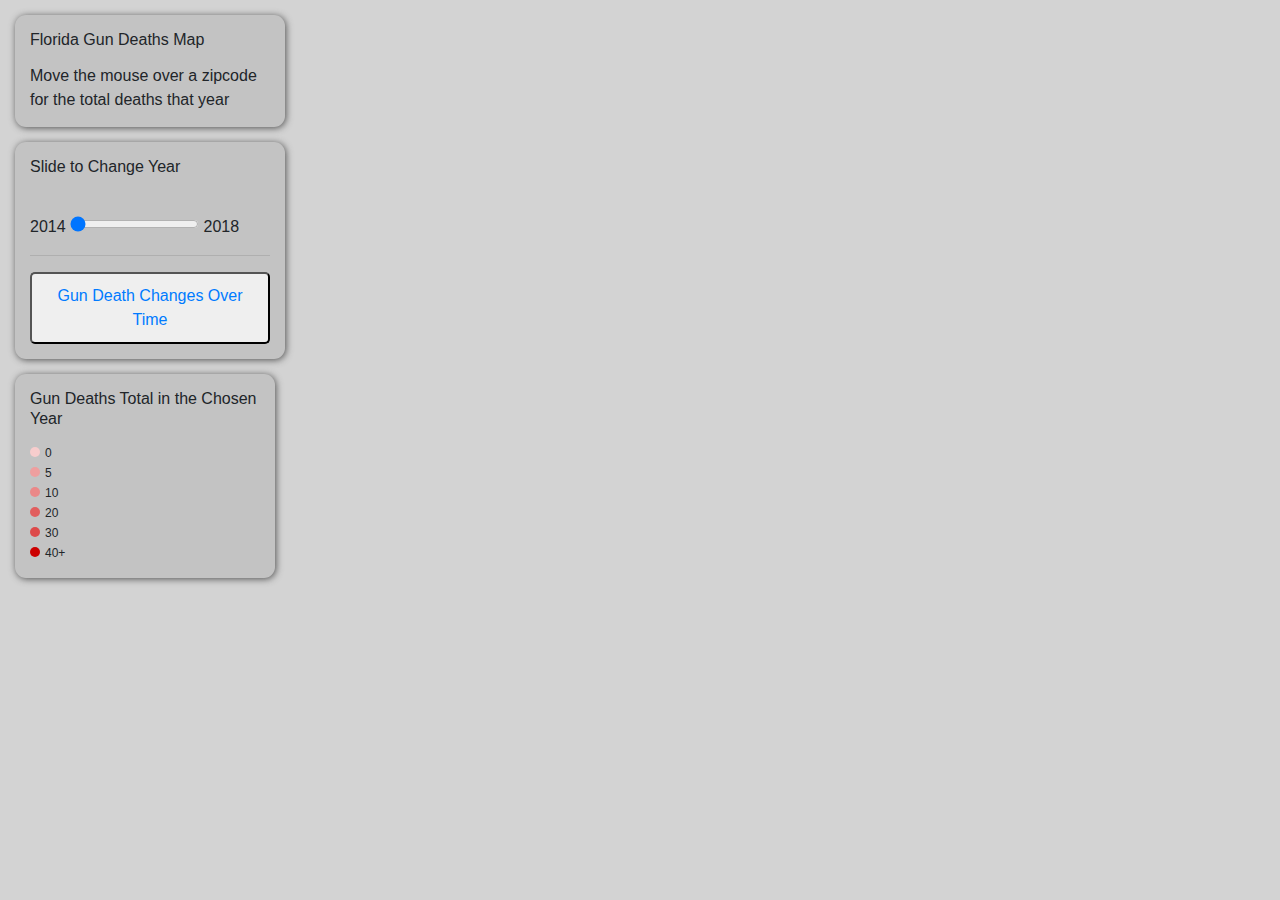
==== index.html @ 7abfb2cc "infobox" ====
<!doctype html>

<html lang="en">

<head>
  <meta charset="utf-8">

  <title>Gun Deaths NY State</title>
  <meta name="description" content="A Map of Gun Deaths in Florida since 2014">
  <meta name="author" content="Marium Sultan">
  <link rel="icon" href="favicon.ico">

<!-- Bootstrap core CSS -->
<link rel="stylesheet" href="https://stackpath.bootstrapcdn.com/bootstrap/4.3.1/css/bootstrap.min.css" integrity="sha384-ggOyR0iXCbMQv3Xipma34MD+dH/1fQ784/j6cY/iJTQUOhcWr7x9JvoRxT2MZw1T" crossorigin="anonymous">
<!-- Mapbox CSS -->
<link href="https://api.tiles.mapbox.com/mapbox-gl-js/v0.53.1/mapbox-gl.css" rel="stylesheet" />
<!-- Custom CSS -->
<link rel="stylesheet" href="css/styles.css?v=1.0">

<body>

  <div id="mapContainer">
    <div id="sidebar">
      <div class="info-box">
        <h3>Florida Gun Deaths Map</h3>
        <span id="address">Move the mouse over a zipcode for the total deaths that year</span><br/>
        <span id="landuse"></span>
      </div>

      <div class="info-box">
        <h3>Slide to Change Year</h3>
        <label id='year'></label>
        <div>
      2014
      <input id='slider' type='range' min='2014' max='2018' step='1' value='2014' />
    2018
    </div>

        <hr/>
        <button class="button"><a href = "charts.html"> Gun Death Changes Over Time</a> </button>
      </div>


      <div class=legend >

        <h3>Gun Deaths Total in the Chosen Year</h3>
        <div><span style='background-color: #f7cdcd'></span>0</div>
        <div><span style='background-color: #ee9f9f'></span>5</div>
        <div><span style='background-color: #ea8888'></span>10</div>
        <div><span style='background-color: #e15e5e'></span>20</div>
        <div><span style='background-color: #dd4a4a'></span>30</div>
        <div><span style='background-color: #cc0000'></span>40+</div>

      </div>


    </div>


  <script src='https://api.tiles.mapbox.com/mapbox-gl-js/v0.53.1/mapbox-gl.js'></script>
  <script src="https://code.jquery.com/jquery-3.3.1.min.js" integrity="sha256-FgpCb/KJQlLNfOu91ta32o/NMZxltwRo8QtmkMRdAu8=" crossorigin="anonymous"></script>
  <script src="js/scripts.js"></script>
</body>
---- css/styles.css ----
html, body {
  height: 100%;
  width: 100%;
  margin:0
}

.chart{
    height: 100px;
    width: 100px;
    background: lightgray;
    margin: 0 auto;
  }


#mapContainer {
  height: 100%;
  width: 100%;
  background: lightgray;
  margin: 0 auto;
}

#sidebar {
  width: 300px;
  position: absolute;
  top: 0;
  left: 0;
  bottom: 0;
  z-index: 10;
  padding: 15px;
}

.info-box {
  top: 25px;
  left: 25px;
  z-index: 10;
  background-color: #c3c3c3;
  padding: 15px;
  border-radius: 11px;
  box-shadow: 1px 1px 7px #525252;
  margin-bottom:15px
}



h3 {
  margin: 0 0 15px 0;
  font-size: 1rem;
}

button {
  padding: 10px;
  font-weight: 500;
  border-radius: 5px;
}

.legend-color-box {
  height: 15px;
  width: 15px;
  float: left;
  margin-right: 10px;
}

.map-overlay input {
background-color: transparent;
display: inline-block;
width: 100%;
position: relative;
margin: 0;
cursor: ew-resize;
}

.legend {
  top: 100px;
  font: 12px/20px 'Helvetica Neue', Arial, Helvetica, sans-serif;
  float: left;
  margin-right: 10px;
  background-color: #c3c3c3;
  padding: 15px;
  border-radius: 11px;
  box-shadow: 1px 1px 7px #525252;
  margin-bottom:15px
}


.infobox2 {
  top: 100px;
  font: 12px/20px 'Helvetica Neue', Arial, Helvetica, sans-serif;
  float: left;
  margin-right: 10px;
  background-color: #c3c3c3;
  padding: 15px;
  border-radius: 11px;
  box-shadow: 1px 1px 7px #525252;
  margin-bottom:15px
}

.legend h4 {
  margin: 0 0 10px;
}

.legend div span {
  border-radius: 50%;
  display: inline-block;
  height: 10px;
  margin-right: 5px;
  width: 10px;
}



.rectangle {
	fill: steelblue;
}
.rectangle:hover {
	fill: orange;
}
.axis {
  font: 10px sans-serif;
}

.axis path,
.axis line {
  fill: none;
  stroke: #000;
  shape-rendering: crispEdges;
}
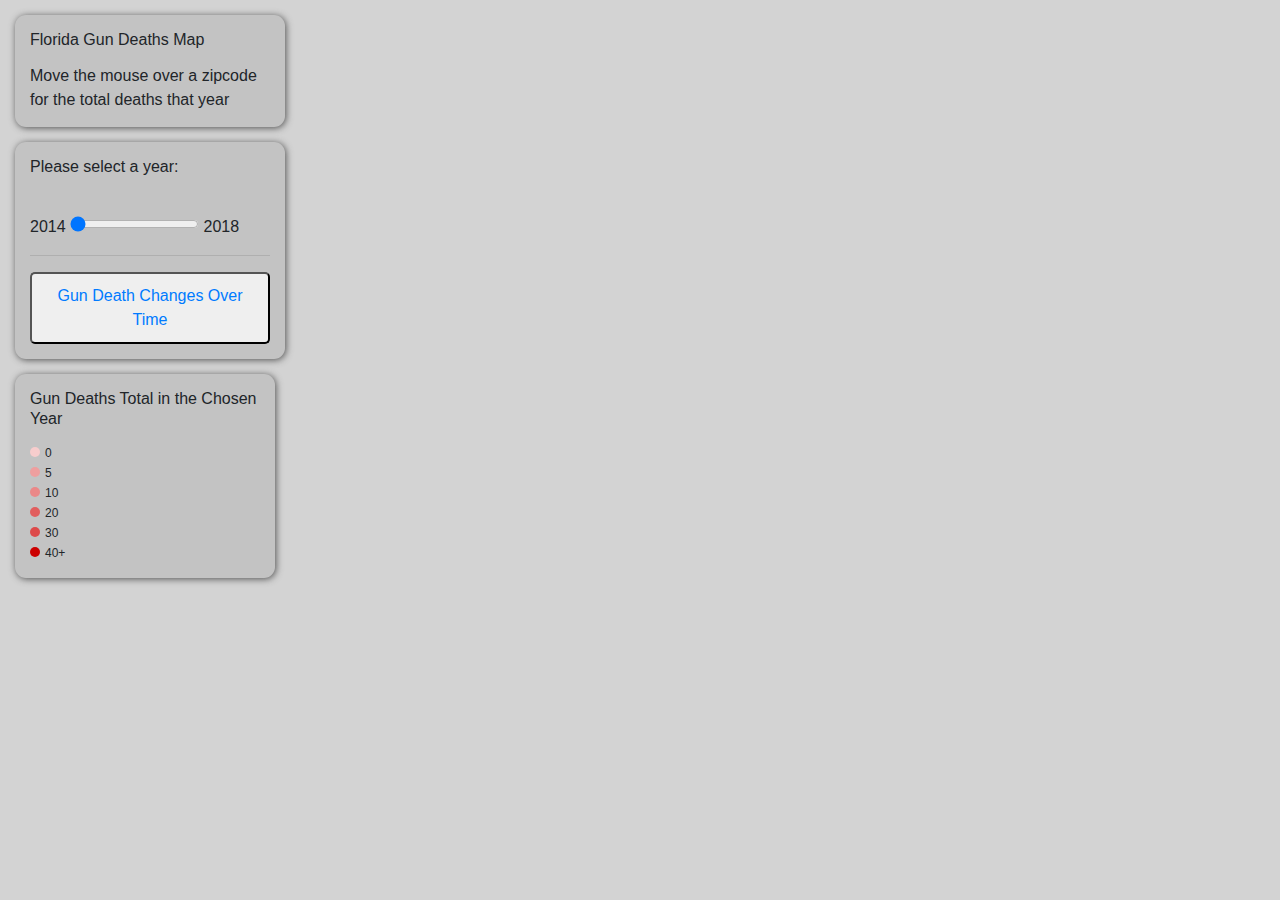
==== commit fb5a6d69: "Update index.html" ====
--- a/index.html
+++ b/index.html
@@ -28,12 +28,15 @@
       </div>
 
       <div class="info-box">
-        <h3>Slide to Change Year</h3>
+        <h3>Please select a year:</h3>
         <label id='year'></label>
         <div>
-      2014
-      <input id='slider' type='range' min='2014' max='2018' step='1' value='2014' />
-    2018
+
+      <div>
+            2014
+            <input id='slider' type='range' min='2014' max='2018' step='1' value='2014' />
+          2018
+          </div>
     </div>
 
         <hr/>
--- a/css/styles.css
+++ b/css/styles.css
@@ -1,11 +1,11 @@
 
 
 
-html, body {
-  height: 100%;
-  width: 100%;
-  margin:0
-}
+
+html, body, #vis {
+            height: 100%;
+            margin: 0;
+        }
 
 .chart{
     height: 100px;
@@ -108,22 +108,3 @@
   margin-right: 5px;
   width: 10px;
 }
-
-
-
-.rectangle {
-	fill: steelblue;
-}
-.rectangle:hover {
-	fill: orange;
-}
-.axis {
-  font: 10px sans-serif;
-}
-
-.axis path,
-.axis line {
-  fill: none;
-  stroke: #000;
-  shape-rendering: crispEdges;
-}
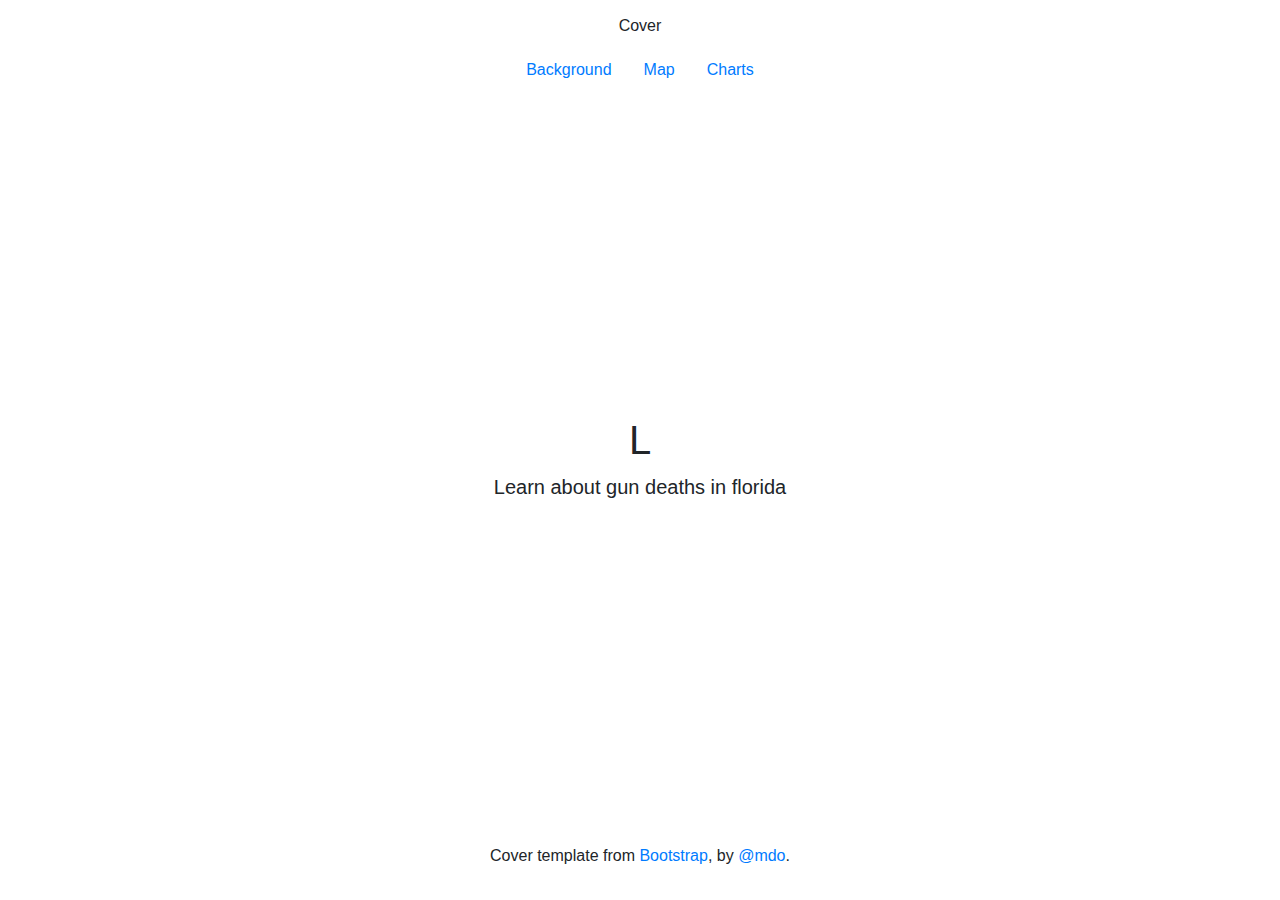
==== commit b9358fe6: "added coverpage" ====
--- a/index.html
+++ b/index.html
@@ -1,14 +1,14 @@
-<!doctype html>
+<!DOCTYPE html>
+<!-- saved from url=(0050)https://getbootstrap.com/docs/4.3/examples/cover/# -->
+<html lang="en"><head><meta http-equiv="Content-Type" content="text/html; charset=UTF-8">
 
-<html lang="en">
+    <meta name="viewport" content="width=device-width, initial-scale=1, shrink-to-fit=no">
+    <meta name="description" content="">
+    <meta name="author" content="Marium">
+    <meta name="generator" content="Jekyll v3.8.5">
+    <title>Main Page Gun Deaths</title>
 
-<head>
-  <meta charset="utf-8">
-
-  <title>Gun Deaths NY State</title>
-  <meta name="description" content="A Map of Gun Deaths in Florida since 2014">
-  <meta name="author" content="Marium Sultan">
-  <link rel="icon" href="favicon.ico">
+    <link rel="canonical" href="https://getbootstrap.com/docs/4.3/examples/cover/">
 
 <!-- Bootstrap core CSS -->
 <link rel="stylesheet" href="https://stackpath.bootstrapcdn.com/bootstrap/4.3.1/css/bootstrap.min.css" integrity="sha384-ggOyR0iXCbMQv3Xipma34MD+dH/1fQ784/j6cY/iJTQUOhcWr7x9JvoRxT2MZw1T" crossorigin="anonymous">
@@ -17,50 +17,39 @@
 <!-- Custom CSS -->
 <link rel="stylesheet" href="css/styles.css?v=1.0">
 
-<body>
-
-  <div id="mapContainer">
-    <div id="sidebar">
-      <div class="info-box">
-        <h3>Florida Gun Deaths Map</h3>
-        <span id="address">Move the mouse over a zipcode for the total deaths that year</span><br/>
-        <span id="landuse"></span>
-      </div>
-
-      <div class="info-box">
-        <h3>Please select a year:</h3>
-        <label id='year'></label>
-        <div>
-
-      <div>
-            2014
-            <input id='slider' type='range' min='2014' max='2018' step='1' value='2014' />
-          2018
-          </div>
-    </div>
-
-        <hr/>
-        <button class="button"><a href = "charts.html"> Gun Death Changes Over Time</a> </button>
-      </div>
 
 
-      <div class=legend >
+    <!-- Custom styles for this template -->
+    <link href="./Cover_temp_files/cover.css" rel="stylesheet">
+  </head>
+  <body class="text-center">
+    <div class="cover-container d-flex w-100 h-100 p-3 mx-auto flex-column">
+  <header class="masthead mb-auto">
+    <div class="inner">
+      <h3 class="masthead-brand">Cover</h3>
+      <nav class="nav nav-masthead justify-content-center">
+        <a class="nav-link active" href="background.html">Background</a>
+        <a class="nav-link" href="map.html">Map</a>
+        <a class="nav-link" href="charts.html">Charts</a>
+      </nav>
+    </div>
+  </header>
 
-        <h3>Gun Deaths Total in the Chosen Year</h3>
-        <div><span style='background-color: #f7cdcd'></span>0</div>
-        <div><span style='background-color: #ee9f9f'></span>5</div>
-        <div><span style='background-color: #ea8888'></span>10</div>
-        <div><span style='background-color: #e15e5e'></span>20</div>
-        <div><span style='background-color: #dd4a4a'></span>30</div>
-        <div><span style='background-color: #cc0000'></span>40+</div>
-
-      </div>
+  <main role="main" class="inner cover">
+    <h1 class="cover-heading">L</h1>
+    <p class="lead">Learn about gun deaths in florida</p>
 
 
-    </div>
 
 
-  <script src='https://api.tiles.mapbox.com/mapbox-gl-js/v0.53.1/mapbox-gl.js'></script>
-  <script src="https://code.jquery.com/jquery-3.3.1.min.js" integrity="sha256-FgpCb/KJQlLNfOu91ta32o/NMZxltwRo8QtmkMRdAu8=" crossorigin="anonymous"></script>
-  <script src="js/scripts.js"></script>
-</body>
+  </main>
+
+  <footer class="mastfoot mt-auto">
+    <div class="inner">
+      <p>Cover template from <a href="https://getbootstrap.com/">Bootstrap</a>, by <a href="https://twitter.com/mdo">@mdo</a>.</p>
+    </div>
+  </footer>
+</div>
+
+
+</body></html>
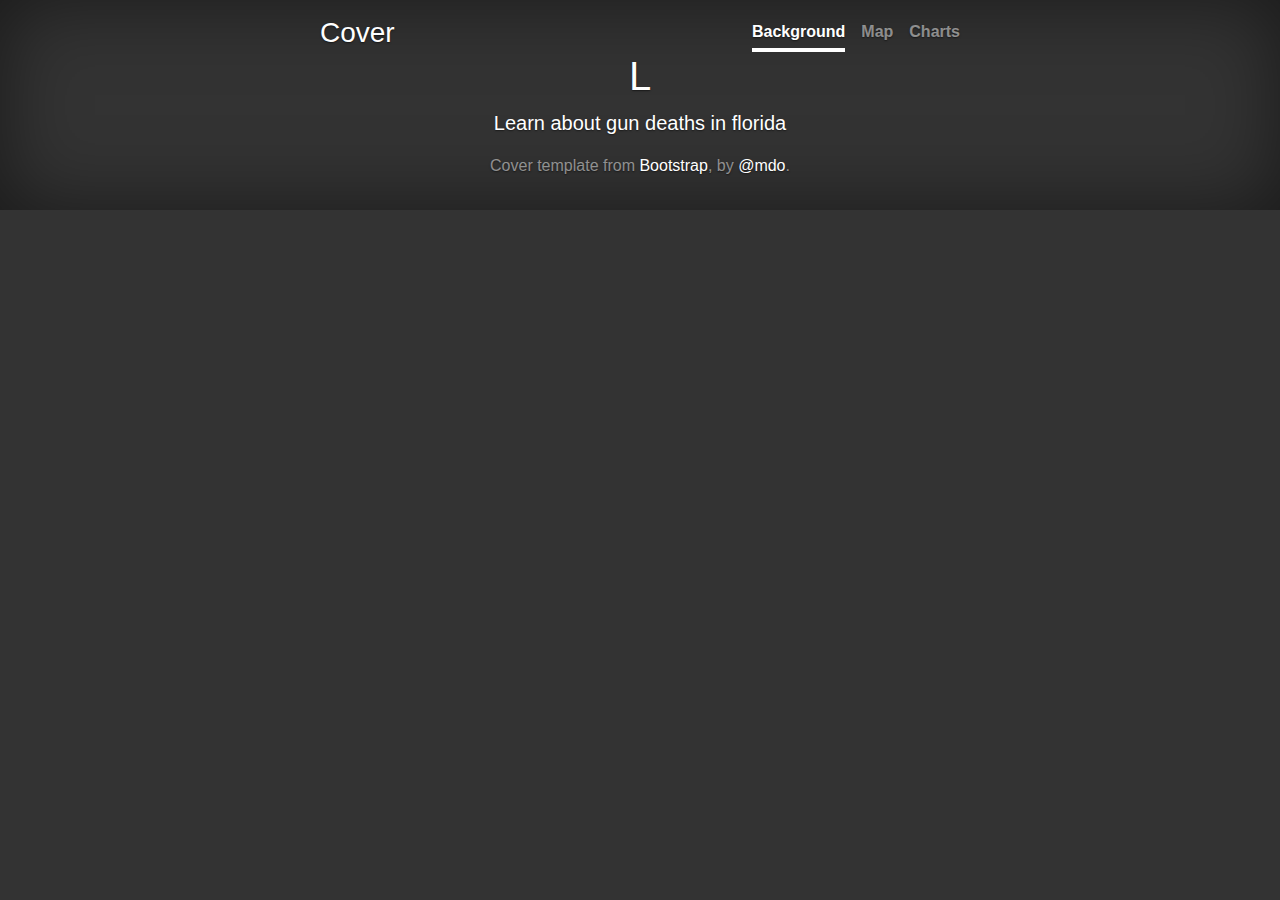
==== commit 95c3fb21: "cover" ====
--- a/index.html
+++ b/index.html
@@ -15,7 +15,7 @@
 <!-- Mapbox CSS -->
 <link href="https://api.tiles.mapbox.com/mapbox-gl-js/v0.53.1/mapbox-gl.css" rel="stylesheet" />
 <!-- Custom CSS -->
-<link rel="stylesheet" href="css/styles.css?v=1.0">
+<link rel="stylesheet" href="css/styles_cover.css">
 
 
 
--- a/css/styles_cover.css
+++ b/css/styles_cover.css
@@ -0,0 +1,119 @@
+.bd-placeholder-img {
+  font-size: 1.125rem;
+  text-anchor: middle;
+  -webkit-user-select: none;
+  -moz-user-select: none;
+  -ms-user-select: none;
+  user-select: none;
+}
+
+@media (min-width: 768px) {
+  .bd-placeholder-img-lg {
+    font-size: 3.5rem;
+  }
+
+
+  /* stolen from https://getbootstrap.com/docs/4.3/examples/cover/#*/
+  /* Links */
+  a,
+  a:focus,
+  a:hover {
+    color: #fff;
+  }
+
+  /* Custom default button */
+  .btn-secondary,
+  .btn-secondary:hover,
+  .btn-secondary:focus {
+    color: #333;
+    text-shadow: none; /* Prevent inheritance from `body` */
+    background-color: #fff;
+    border: .05rem solid #fff;
+  }
+
+  /*
+   * Base structure
+   */
+
+  html,
+  body {
+    background-color: #333;
+  }
+
+  body {
+    display: -ms-flexbox;
+    display: flex;
+    color: #fff;
+    text-shadow: 0 .05rem .1rem rgba(0, 0, 0, .5);
+    box-shadow: inset 0 0 5rem rgba(0, 0, 0, .5);
+  }
+
+  .cover-container {
+    max-width: 42em;
+  }
+
+
+  /*
+   * Header
+   */
+  .masthead {
+    margin-bottom: 2rem;
+  }
+
+  .masthead-brand {
+    margin-bottom: 0;
+  }
+
+  .nav-masthead .nav-link {
+    padding: .25rem 0;
+    font-weight: 700;
+    color: rgba(255, 255, 255, .5);
+    background-color: transparent;
+    border-bottom: .25rem solid transparent;
+  }
+
+  .nav-masthead .nav-link:hover,
+  .nav-masthead .nav-link:focus {
+    border-bottom-color: rgba(255, 255, 255, .25);
+  }
+
+  .nav-masthead .nav-link + .nav-link {
+    margin-left: 1rem;
+  }
+
+  .nav-masthead .active {
+    color: #fff;
+    border-bottom-color: #fff;
+  }
+
+  @media (min-width: 48em) {
+    .masthead-brand {
+      float: left;
+    }
+    .nav-masthead {
+      float: right;
+    }
+  }
+
+
+  /*
+   * Cover
+   */
+  .cover {
+    padding: 0 1.5rem;
+  }
+  .cover .btn-lg {
+    padding: .75rem 1.25rem;
+    font-weight: 700;
+  }
+
+
+  /*
+   * Footer
+   */
+  .mastfoot {
+    color: rgba(255, 255, 255, .5);
+  }
+
+      }
+    }
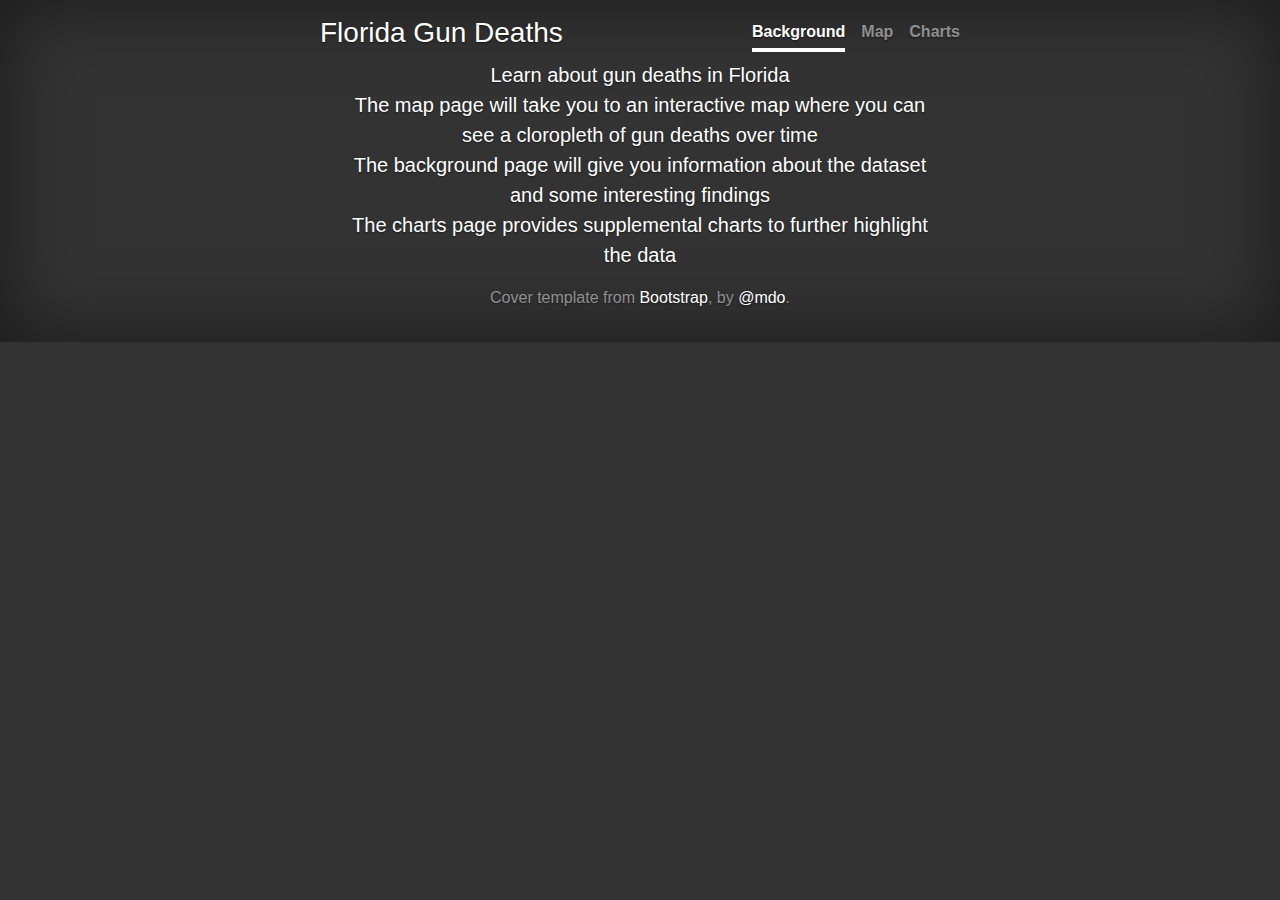
==== commit 4bb1e391: "home button" ====
--- a/index.html
+++ b/index.html
@@ -19,14 +19,17 @@
 
 
 
-    <!-- Custom styles for this template -->
-    <link href="./Cover_temp_files/cover.css" rel="stylesheet">
   </head>
+
+<div class= bd-placeholder-img>
+
+</div>
+
   <body class="text-center">
     <div class="cover-container d-flex w-100 h-100 p-3 mx-auto flex-column">
   <header class="masthead mb-auto">
     <div class="inner">
-      <h3 class="masthead-brand">Cover</h3>
+      <h3 class="masthead-brand">Florida Gun Deaths</h3>
       <nav class="nav nav-masthead justify-content-center">
         <a class="nav-link active" href="background.html">Background</a>
         <a class="nav-link" href="map.html">Map</a>
@@ -36,8 +39,17 @@
   </header>
 
   <main role="main" class="inner cover">
-    <h1 class="cover-heading">L</h1>
-    <p class="lead">Learn about gun deaths in florida</p>
+    <h1 class="cover-heading"></h1>
+    <p class="lead">Learn about gun deaths in Florida
+<br />
+The map page will take you to an interactive map where you can see a cloropleth of gun deaths over time
+<br />
+The background page will give you information about the dataset and some interesting findings
+<br />
+The charts page provides supplemental charts to further highlight the data
+<br />
+
+    </p>
 
 
 
--- a/css/styles_cover.css
+++ b/css/styles_cover.css
@@ -1,3 +1,6 @@
+
+  /* stolen from https://getbootstrap.com/docs/4.3/examples/cover/#*/
+
 .bd-placeholder-img {
   font-size: 1.125rem;
   text-anchor: middle;
@@ -12,9 +15,9 @@
     font-size: 3.5rem;
   }
 
+  /* Links */
 
-  /* stolen from https://getbootstrap.com/docs/4.3/examples/cover/#*/
-  /* Links */
+
   a,
   a:focus,
   a:hover {
@@ -115,5 +118,4 @@
     color: rgba(255, 255, 255, .5);
   }
 
-      }
-    }
+}}
